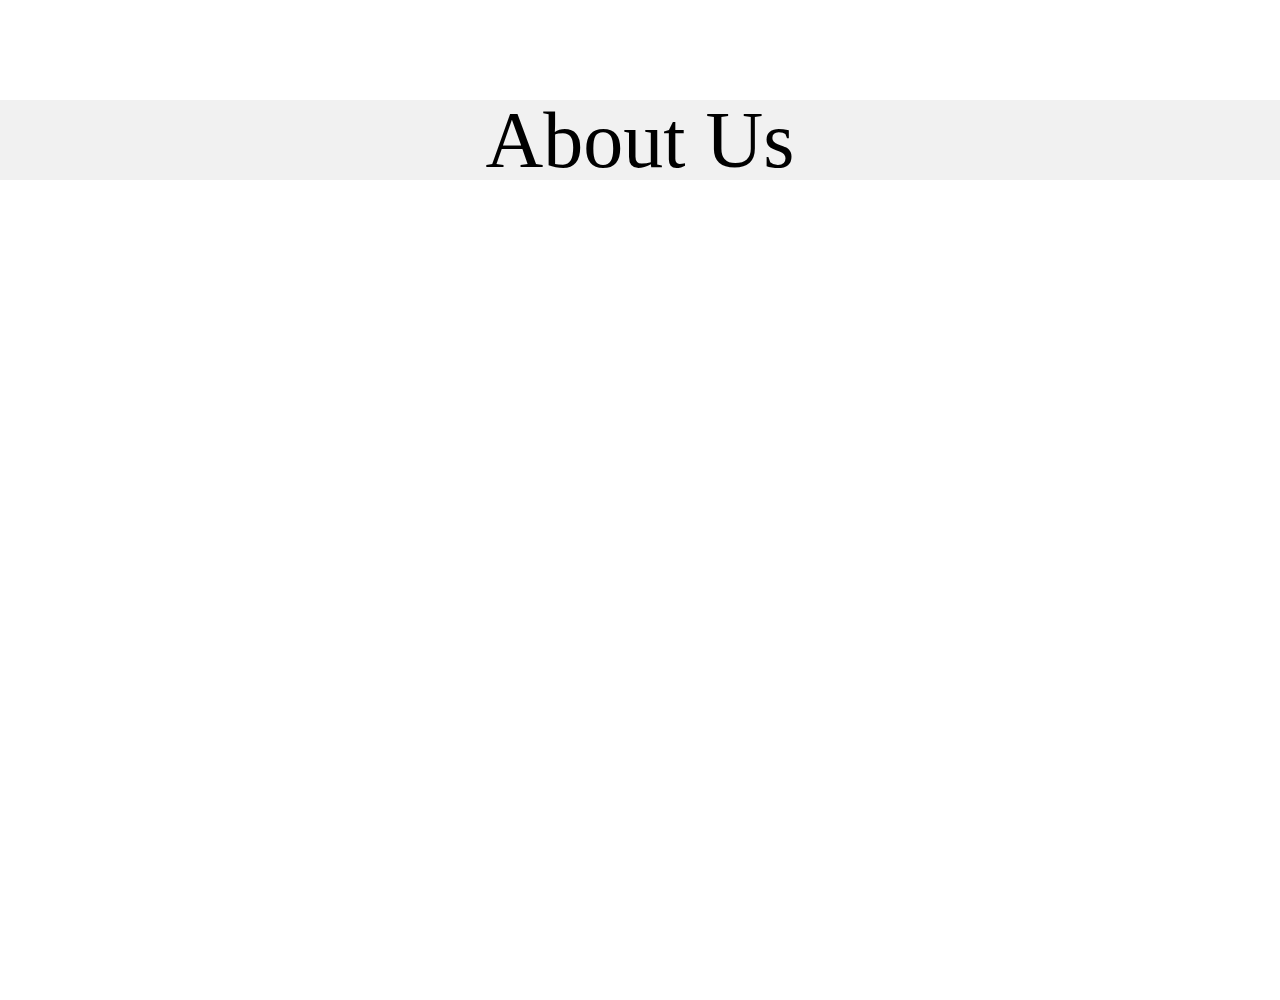
==== about-page.html @ ab0b3ee8 "Added a placeholder background image. Created header (unfinished)." ====
<!DOCTYPE html>
<html lang="en">
<head>
    <meta charset="UTF-8">
    <meta name="viewport" content="width=device-width, initial-scale=1.0">
    <meta http-equiv="X-UA-Compatible" content="ie=edge">
    <title>About Us</title>
    <link rel="stylesheet" href="css/index.css"> 
</head>
<body>
    <header>
        <h1>About Us</h1>
    </header>
</body>
</html>
---- css/index.css ----
/* http://meyerweb.com/eric/tools/css/reset/ 
   v2.0 | 20110126
   License: none (public domain)
*/
html,
body,
div,
span,
applet,
object,
iframe,
h1,
h2,
h3,
h4,
h5,
h6,
p,
blockquote,
pre,
a,
abbr,
acronym,
address,
big,
cite,
code,
del,
dfn,
em,
img,
ins,
kbd,
q,
s,
samp,
small,
strike,
strong,
sub,
sup,
tt,
var,
b,
u,
i,
center,
dl,
dt,
dd,
ol,
ul,
li,
fieldset,
form,
label,
legend,
table,
caption,
tbody,
tfoot,
thead,
tr,
th,
td,
article,
aside,
canvas,
details,
embed,
figure,
figcaption,
footer,
header,
hgroup,
menu,
nav,
output,
ruby,
section,
summary,
time,
mark,
audio,
video {
  margin: 0;
  padding: 0;
  border: 0;
  font-size: 100%;
  font: inherit;
  vertical-align: baseline;
}
/* HTML5 display-role reset for older browsers */
article,
aside,
details,
figcaption,
figure,
footer,
header,
hgroup,
menu,
nav,
section {
  display: block;
}
body {
  line-height: 1;
}
ol,
ul {
  list-style: none;
}
blockquote,
q {
  quotes: none;
}
blockquote:before,
blockquote:after,
q:before,
q:after {
  content: '';
  content: none;
}
table {
  border-collapse: collapse;
  border-spacing: 0;
}
html,
body {
  height: 100%;
  font-size: 62.5%;
}
.bg {
  background-image: url(../images/restaurant-2.jpeg);
  background-color: grey;
  height: 100%;
  width: auto;
  background-position: center top;
  background-repeat: no-repeat;
  background-size: 100% 100%;
}
h1 {
  font-size: 8rem;
}
a {
  text-decoration: none;
}
header {
  margin-top: 100px;
  background-color: rgba(220, 220, 220, 0.4);
  text-align: center;
}
header nav a {
  text-decoration: none;
  color: black;
  font-size: 3rem;
}
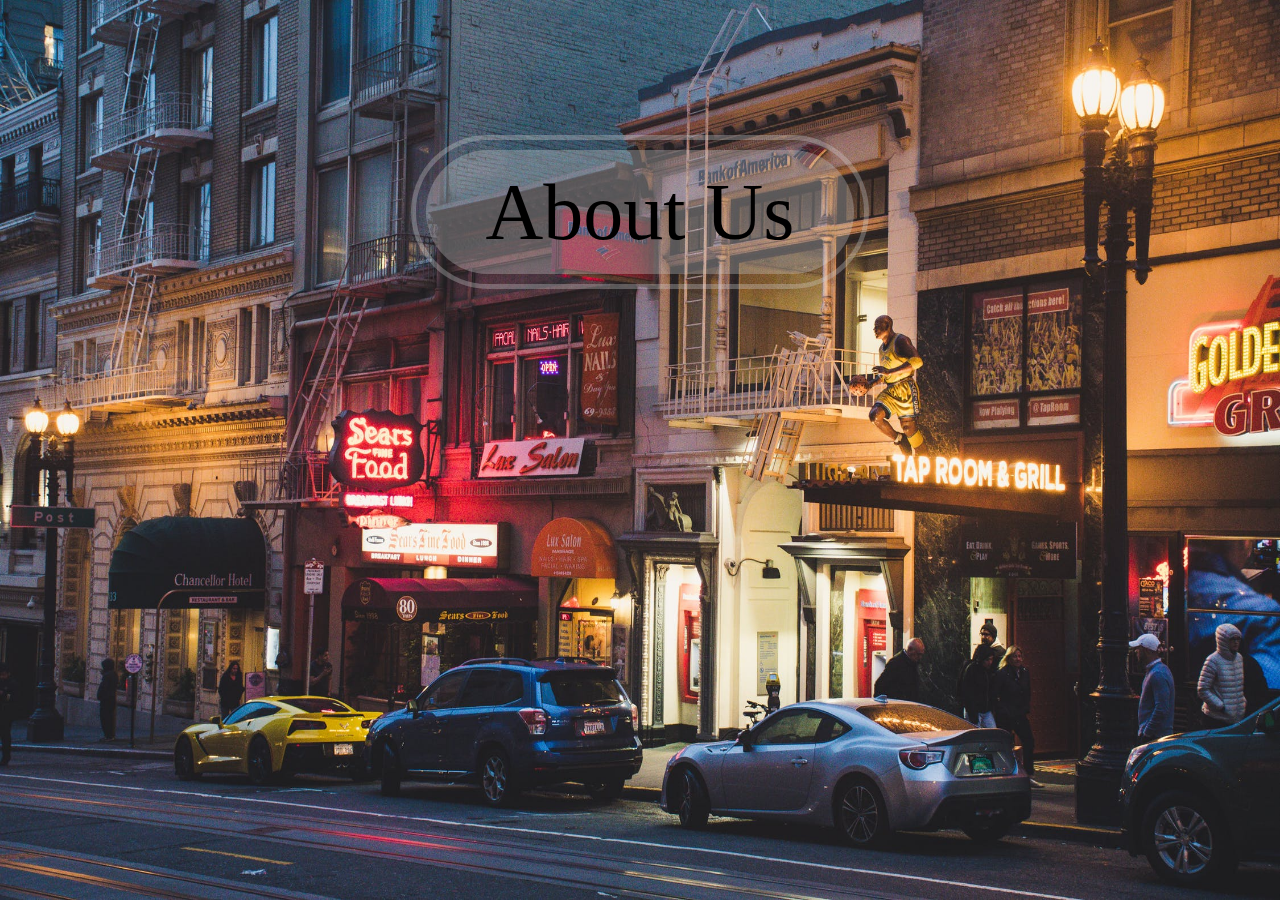
==== commit 1aad53ca: "Finished adding new font. Started about page." ====
--- a/about-page.html
+++ b/about-page.html
@@ -6,10 +6,13 @@
     <meta http-equiv="X-UA-Compatible" content="ie=edge">
     <title>About Us</title>
     <link rel="stylesheet" href="css/index.css"> 
+    <link rel="stylesheet" href="passport-font-files/stylesheet.css" type="text/css"/>
 </head>
-<body>
-    <header>
-        <h1>About Us</h1>
-    </header>
+<body class='bg'>
+    <div class='container'>
+        <header>
+            <h1>About Us</h1>
+        </header>
+    </div>
 </body>
 </html>--- a/css/index.css
+++ b/css/index.css
@@ -130,6 +130,7 @@
 body {
   height: 100%;
   font-size: 62.5%;
+  font-family: 'passportregular';
 }
 .bg {
   background-image: url(../images/restaurant-2.jpeg);
@@ -143,16 +144,55 @@
 h1 {
   font-size: 8rem;
 }
-a {
-  text-decoration: none;
+nav {
+  background-color: rgba(220, 220, 220, 0.3);
+  padding: 13px 0;
+  display: flex;
+  justify-content: space-evenly;
 }
-header {
-  margin-top: 100px;
-  background-color: rgba(220, 220, 220, 0.4);
-  text-align: center;
-}
-header nav a {
+nav a {
   text-decoration: none;
   color: black;
   font-size: 3rem;
 }
+button {
+  font-family: 'passportregular';
+}
+.bg {
+  text-align: center;
+}
+.bg .container {
+  border: 5px solid rgba(220, 220, 220, 0.3);
+  border-radius: 100px;
+  margin: 135px 0 200px 0;
+  display: inline-block;
+  text-align: center;
+}
+.bg .container header {
+  margin: 10px;
+  background-color: rgba(220, 220, 220, 0.3);
+  text-align: center;
+  border-radius: 100px;
+  padding: 22px 60px;
+}
+.buttons-container {
+  width: 80%;
+  margin: 0 auto;
+  display: flex;
+  flex-wrap: nowrap;
+  justify-content: space-evenly;
+  margin-bottom: 290px;
+}
+.buttons-container .button-holder {
+  border: 4px solid rgba(220, 220, 220, 0.3);
+  border-radius: 100px;
+}
+.buttons-container .button-holder button {
+  border: none;
+  width: 300px;
+  margin: 6px;
+  background-color: rgba(220, 220, 220, 0.3);
+  border-radius: 100px;
+  padding: 12px 40px;
+  font-size: 5rem;
+}
--- a/passport-font-files/stylesheet.css
+++ b/passport-font-files/stylesheet.css
@@ -0,0 +1,12 @@
+/*! Generated by Font Squirrel (https://www.fontsquirrel.com) on January 6, 2020 */
+
+
+
+@font-face {
+    font-family: 'passportregular';
+    src: url('file:///C:/Users/eriks/Lambda/web-fundamentals/web-unit-1-build/UI-Restaurant-Passport/passport-font-files/passport-webfont.woff2') format('woff2'),
+         url('file:///C:/Users/eriks/Lambda/web-fundamentals/web-unit-1-build/UI-Restaurant-Passport/passport-font-files/passport-webfont.woff') format('woff');
+    font-weight: normal;
+    font-style: normal;
+
+}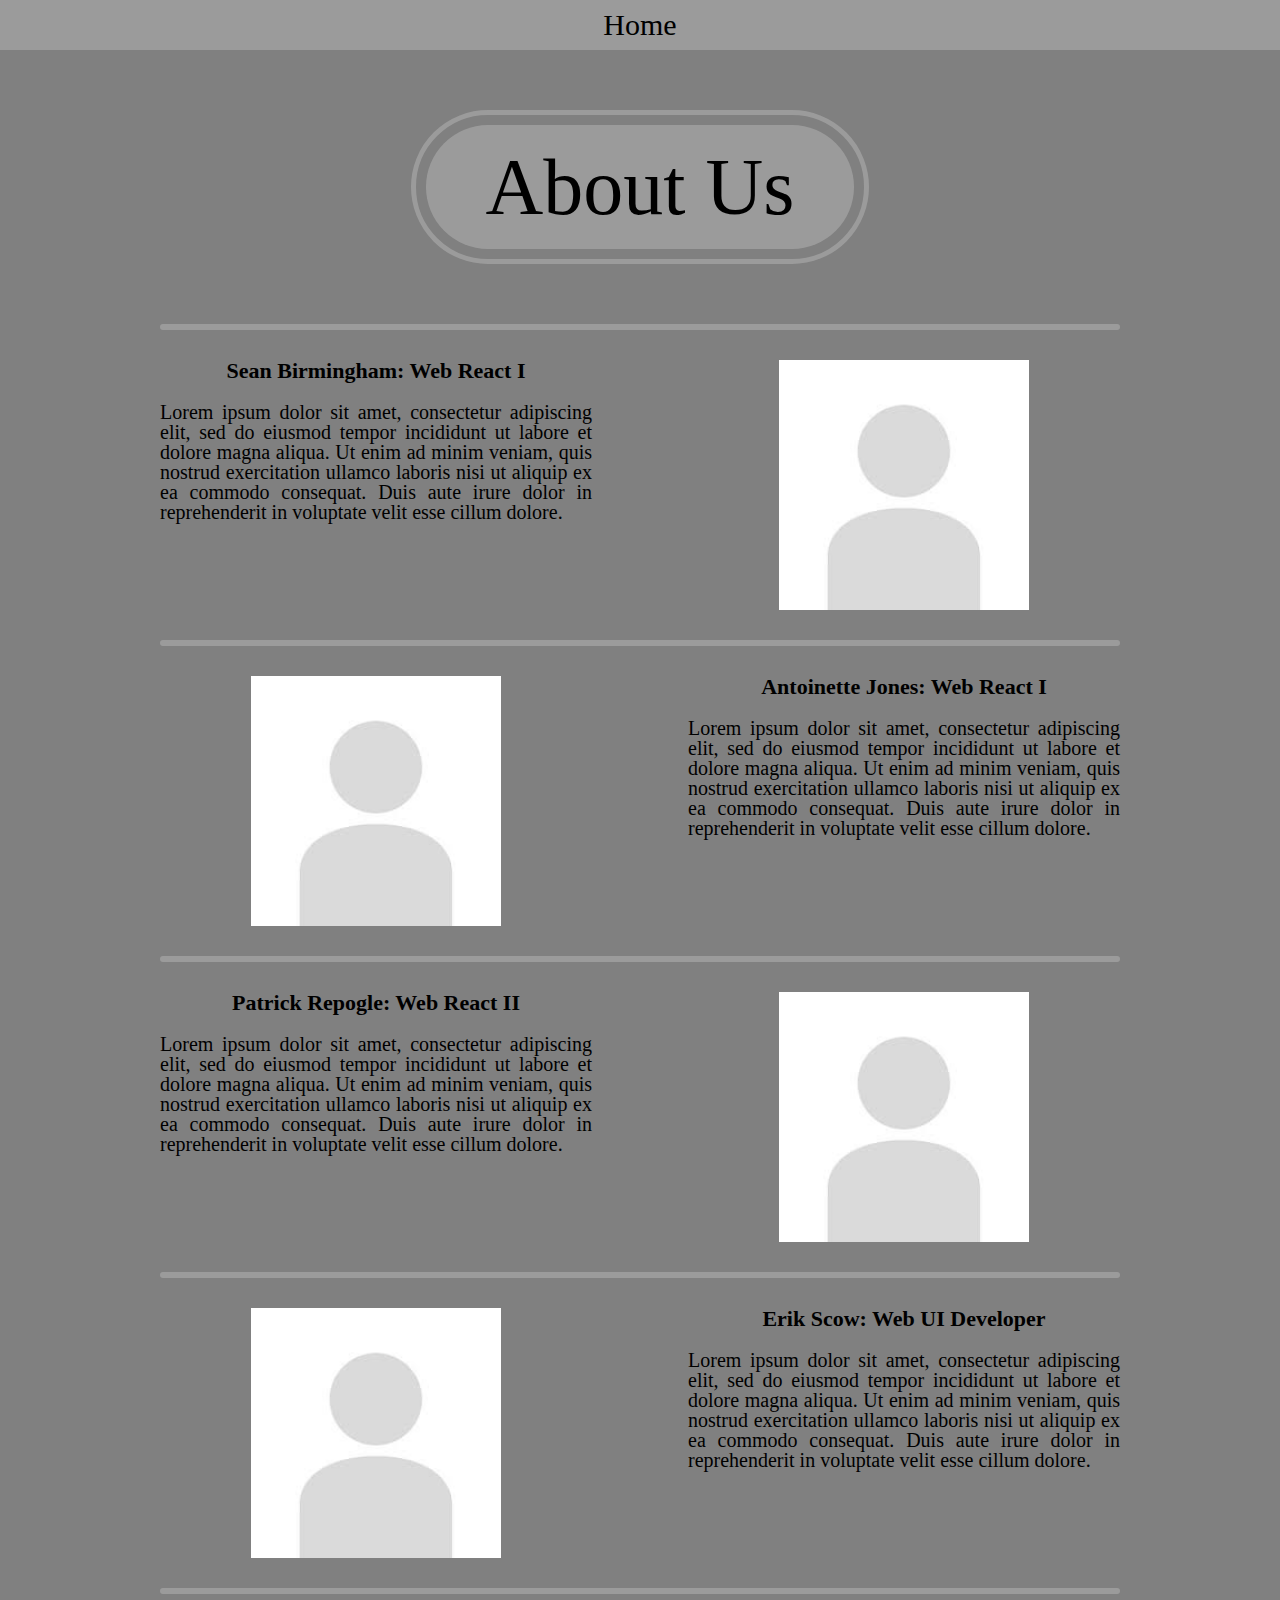
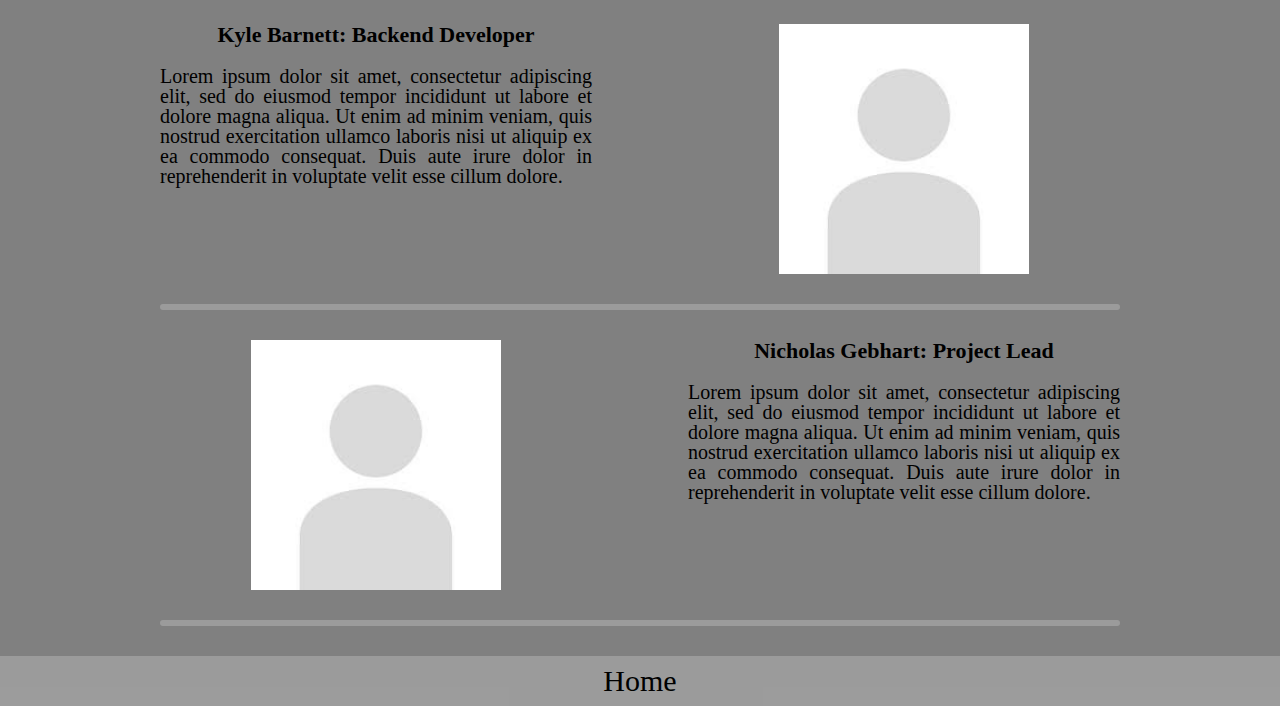
==== commit d28e4ff9: "Created layout for about page" ====
--- a/about-page.html
+++ b/about-page.html
@@ -9,10 +9,83 @@
     <link rel="stylesheet" href="passport-font-files/stylesheet.css" type="text/css"/>
 </head>
 <body class='bg'>
+    <nav>
+        <a href="index.html">Home</a>
+    </nav>
+<div class='about-container'>
+    
     <div class='container'>
         <header>
-            <h1>About Us</h1>
+            <h1 class='about-h1'>About Us</h1>
         </header>
     </div>
+    <section class='about-content'>
+        <hr>
+        <div class='person 1'>
+            <div class='about-text'>
+                <h2>Sean Birmingham: Web React I</h2>
+                <p>Lorem ipsum dolor sit amet, consectetur adipiscing elit, sed do eiusmod tempor incididunt ut labore et dolore magna aliqua. Ut enim ad minim veniam, quis nostrud exercitation ullamco laboris nisi ut aliquip ex ea commodo consequat. Duis aute irure dolor in reprehenderit in voluptate velit esse cillum dolore.</p>
+            </div>
+            <div class='img-container'>
+                <img src='images/default-person.jpg'/>
+            </div>
+        </div>
+        <hr>
+        <div class='person 2'>
+            <div class='img-container'>
+                <img src='images/default-person.jpg'/>
+            </div>
+            <div class='about-text'>
+                <h2>Antoinette Jones: Web React I</h2>
+                <p>Lorem ipsum dolor sit amet, consectetur adipiscing elit, sed do eiusmod tempor incididunt ut labore et dolore magna aliqua. Ut enim ad minim veniam, quis nostrud exercitation ullamco laboris nisi ut aliquip ex ea commodo consequat. Duis aute irure dolor in reprehenderit in voluptate velit esse cillum dolore.</p>
+            </div>
+        </div>
+        <hr>
+        <div class='person 3'>
+            <div class='about-text'>
+                <h2>Patrick Repogle: Web React II</h2>
+                <p>Lorem ipsum dolor sit amet, consectetur adipiscing elit, sed do eiusmod tempor incididunt ut labore et dolore magna aliqua. Ut enim ad minim veniam, quis nostrud exercitation ullamco laboris nisi ut aliquip ex ea commodo consequat. Duis aute irure dolor in reprehenderit in voluptate velit esse cillum dolore.</p>
+            </div>
+            <div class='img-container'>
+                <img src='images/default-person.jpg'/>
+            </div>
+        </div>
+        <hr>
+        <div class='person 4'>
+            <div class='img-container'>
+                <img src='images/default-person.jpg'/>
+            </div>
+            <div class='about-text'>
+                <h2>Erik Scow: Web UI Developer</h2>
+                <p>Lorem ipsum dolor sit amet, consectetur adipiscing elit, sed do eiusmod tempor incididunt ut labore et dolore magna aliqua. Ut enim ad minim veniam, quis nostrud exercitation ullamco laboris nisi ut aliquip ex ea commodo consequat. Duis aute irure dolor in reprehenderit in voluptate velit esse cillum dolore.</p>
+            </div>
+        </div>
+        <hr>
+        <div class='person 5'>
+            <div class='about-text'>
+                <h2>Kyle Barnett: Backend Developer</h2>
+                <p>Lorem ipsum dolor sit amet, consectetur adipiscing elit, sed do eiusmod tempor incididunt ut labore et dolore magna aliqua. Ut enim ad minim veniam, quis nostrud exercitation ullamco laboris nisi ut aliquip ex ea commodo consequat. Duis aute irure dolor in reprehenderit in voluptate velit esse cillum dolore.</p>
+            </div>
+            <div class='img-container'>
+                <img src='images/default-person.jpg'/>
+            </div>
+        </div>
+        <hr>
+        <div class='person 6'>
+            <div class='img-container'>
+                <img src='images/default-person.jpg'/>
+            </div>
+            <div class='about-text'>
+                <h2>Nicholas Gebhart: Project Lead</h2>
+                <p>Lorem ipsum dolor sit amet, consectetur adipiscing elit, sed do eiusmod tempor incididunt ut labore et dolore magna aliqua. Ut enim ad minim veniam, quis nostrud exercitation ullamco laboris nisi ut aliquip ex ea commodo consequat. Duis aute irure dolor in reprehenderit in voluptate velit esse cillum dolore.</p>
+            </div>
+        </div>
+        <hr>
+    </section>
+    
+</div>
+<nav id='end-page-nav'>
+    <a href="index.html">Home</a>
+</nav>
 </body>
 </html>--- a/css/index.css
+++ b/css/index.css
@@ -133,7 +133,6 @@
   font-family: 'passportregular';
 }
 .bg {
-  background-image: url(../images/restaurant-2.jpeg);
   background-color: grey;
   height: 100%;
   width: auto;
@@ -146,7 +145,7 @@
 }
 nav {
   background-color: rgba(220, 220, 220, 0.3);
-  padding: 13px 0;
+  padding: 10px 0;
   display: flex;
   justify-content: space-evenly;
 }
@@ -164,7 +163,7 @@
 .bg .container {
   border: 5px solid rgba(220, 220, 220, 0.3);
   border-radius: 100px;
-  margin: 135px 0 200px 0;
+  margin: 135px 0 0 0;
   display: inline-block;
   text-align: center;
 }
@@ -181,6 +180,7 @@
   display: flex;
   flex-wrap: nowrap;
   justify-content: space-evenly;
+  margin-top: 200px;
   margin-bottom: 290px;
 }
 .buttons-container .button-holder {
@@ -196,3 +196,45 @@
   padding: 12px 40px;
   font-size: 5rem;
 }
+.about-container {
+  width: 75%;
+  margin: 0 auto;
+}
+.about-container .container {
+  margin: 60px 0 30px 0;
+}
+.person {
+  height: 250px;
+  display: flex;
+  flex-wrap: nowrap;
+  justify-content: space-between;
+}
+.person .about-text {
+  width: 45%;
+}
+.person .about-text h2 {
+  font-size: 2.2rem;
+  text-align: center;
+  padding-bottom: 20px;
+  font-weight: 600;
+}
+.person .about-text p {
+  font-size: 2rem;
+  text-align: justify;
+}
+.person .img-container {
+  width: 45%;
+  display: flex;
+  justify-content: center;
+}
+.person .img-container img {
+  height: 100%;
+}
+hr {
+  border: 3px solid rgba(220, 220, 220, 0.3);
+  border-radius: 100px;
+  margin: 30px 0;
+}
+#end-page-nav {
+  margin-top: 30px;
+}
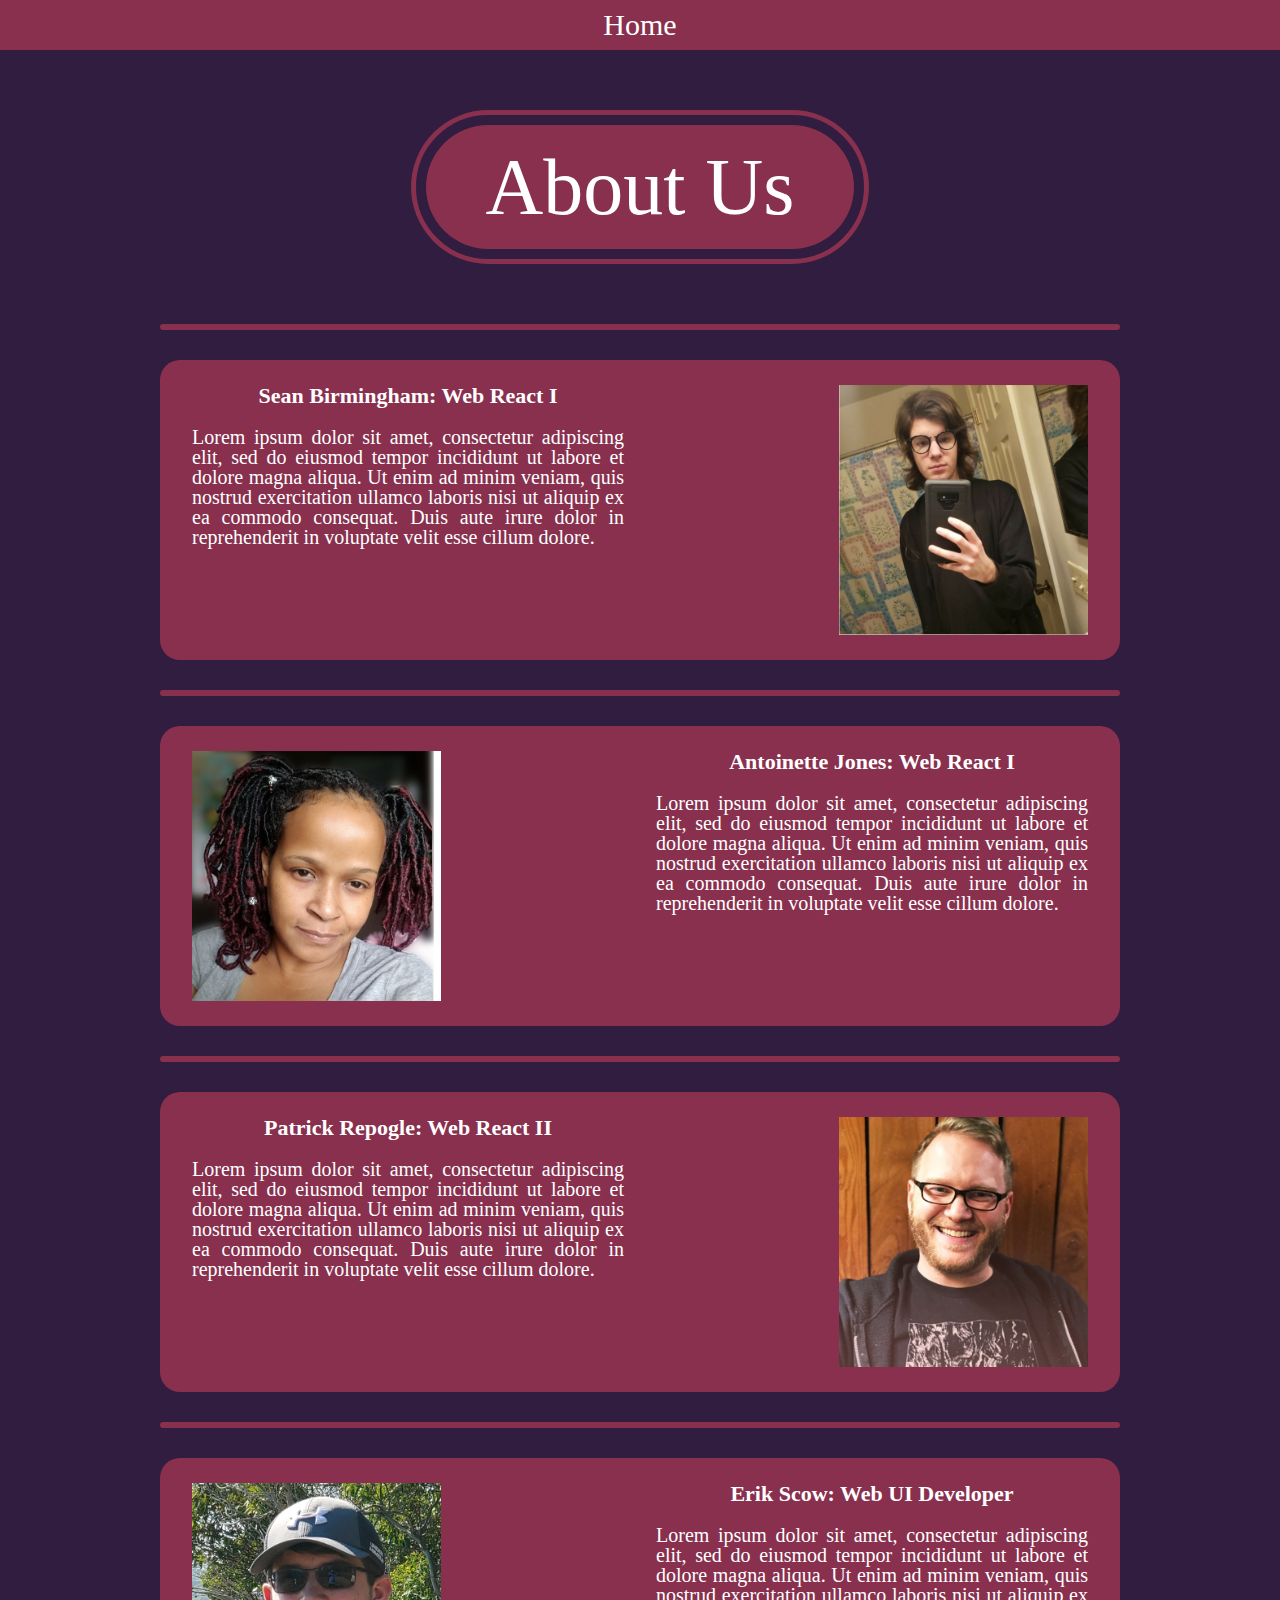
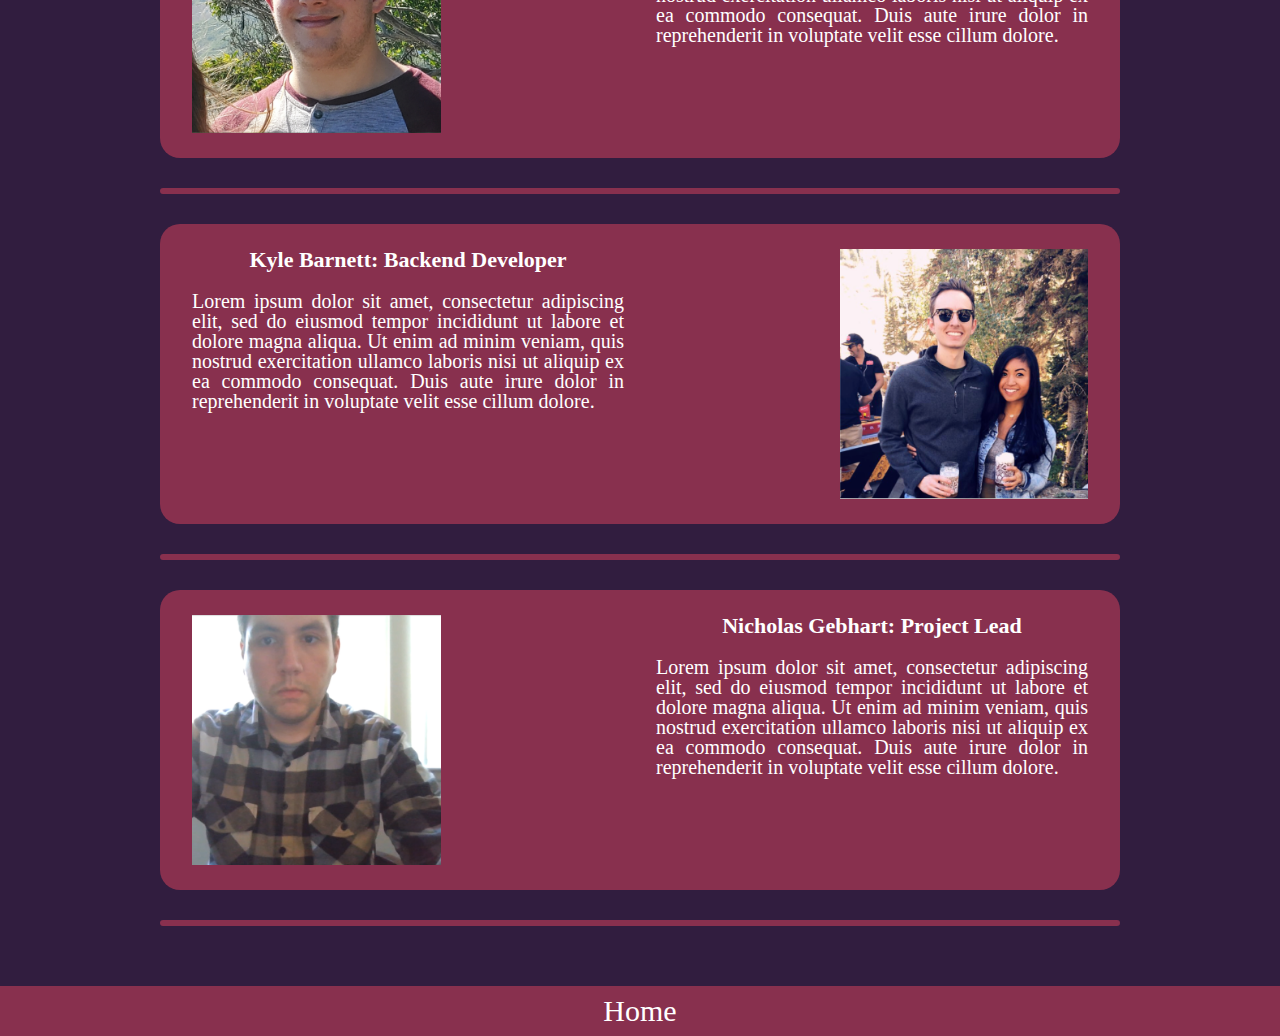
==== commit 584ac55a: "Further stylized the about page. Added a background image to the landing page (incomplete)" ====
--- a/about-page.html
+++ b/about-page.html
@@ -9,13 +9,13 @@
     <link rel="stylesheet" href="passport-font-files/stylesheet.css" type="text/css"/>
 </head>
 <body class='bg'>
-    <nav>
+    <nav class="about-nav">
         <a href="index.html">Home</a>
     </nav>
 <div class='about-container'>
     
-    <div class='container'>
-        <header>
+    <div class='container-about'>
+        <header class="ah">
             <h1 class='about-h1'>About Us</h1>
         </header>
     </div>
@@ -26,14 +26,14 @@
                 <h2>Sean Birmingham: Web React I</h2>
                 <p>Lorem ipsum dolor sit amet, consectetur adipiscing elit, sed do eiusmod tempor incididunt ut labore et dolore magna aliqua. Ut enim ad minim veniam, quis nostrud exercitation ullamco laboris nisi ut aliquip ex ea commodo consequat. Duis aute irure dolor in reprehenderit in voluptate velit esse cillum dolore.</p>
             </div>
-            <div class='img-container'>
-                <img src='images/default-person.jpg'/>
+            <div class='img-container-a'>
+                <img src='images/sean.PNG'/>
             </div>
         </div>
         <hr>
         <div class='person 2'>
-            <div class='img-container'>
-                <img src='images/default-person.jpg'/>
+            <div class='img-container-b'>
+                <img src='images/antoinette.PNG'/>
             </div>
             <div class='about-text'>
                 <h2>Antoinette Jones: Web React I</h2>
@@ -46,14 +46,14 @@
                 <h2>Patrick Repogle: Web React II</h2>
                 <p>Lorem ipsum dolor sit amet, consectetur adipiscing elit, sed do eiusmod tempor incididunt ut labore et dolore magna aliqua. Ut enim ad minim veniam, quis nostrud exercitation ullamco laboris nisi ut aliquip ex ea commodo consequat. Duis aute irure dolor in reprehenderit in voluptate velit esse cillum dolore.</p>
             </div>
-            <div class='img-container'>
-                <img src='images/default-person.jpg'/>
+            <div class='img-container-a'>
+                <img src='images/patrick.PNG'/>
             </div>
         </div>
         <hr>
         <div class='person 4'>
-            <div class='img-container'>
-                <img src='images/default-person.jpg'/>
+            <div class='img-container-b'>
+                <img src='images/erik.PNG'/>
             </div>
             <div class='about-text'>
                 <h2>Erik Scow: Web UI Developer</h2>
@@ -66,14 +66,14 @@
                 <h2>Kyle Barnett: Backend Developer</h2>
                 <p>Lorem ipsum dolor sit amet, consectetur adipiscing elit, sed do eiusmod tempor incididunt ut labore et dolore magna aliqua. Ut enim ad minim veniam, quis nostrud exercitation ullamco laboris nisi ut aliquip ex ea commodo consequat. Duis aute irure dolor in reprehenderit in voluptate velit esse cillum dolore.</p>
             </div>
-            <div class='img-container'>
-                <img src='images/default-person.jpg'/>
+            <div class='img-container-a'>
+                <img src='images/kyle.PNG'/>
             </div>
         </div>
         <hr>
         <div class='person 6'>
-            <div class='img-container'>
-                <img src='images/default-person.jpg'/>
+            <div class='img-container-b'>
+                <img src='images/nicholas.PNG'/>
             </div>
             <div class='about-text'>
                 <h2>Nicholas Gebhart: Project Lead</h2>
@@ -84,7 +84,7 @@
     </section>
     
 </div>
-<nav id='end-page-nav'>
+<nav class="about-nav" id='end-page-nav'>
     <a href="index.html">Home</a>
 </nav>
 </body>
--- a/css/index.css
+++ b/css/index.css
@@ -133,46 +133,73 @@
   font-family: 'passportregular';
 }
 .bg {
-  background-color: grey;
-  height: 100%;
+  background-color: #311D3F;
+}
+h1 {
+  font-size: 8rem;
+}
+nav {
+  padding: 10px 0;
+  display: flex;
+  justify-content: space-evenly;
+}
+nav a {
+  text-decoration: none;
+  color: black;
+  font-size: 3rem;
+}
+button {
+  font-family: 'passportregular';
+}
+.bg {
+  text-align: center;
+}
+.bg .container-landing {
+  border: 5px solid rgba(220, 220, 220, 0.6);
+  border-radius: 100px;
+  display: inline-block;
+  text-align: center;
+}
+.bg .container-landing header {
+  margin: 10px;
+  background-color: rgba(220, 220, 220, 0.6);
+  text-align: center;
+  border-radius: 100px;
+  padding: 22px 60px;
+}
+.bg .container-about {
+  border: 5px solid #88304E;
+  border-radius: 100px;
+  display: inline-block;
+  text-align: center;
+}
+.bg .container-about header {
+  margin: 10px;
+  background-color: #88304E;
+  text-align: center;
+  border-radius: 100px;
+  padding: 22px 60px;
+}
+.landing-page-body {
+  background-image: url(../images/restaurant-2.jpeg);
   width: auto;
   background-position: center top;
   background-repeat: no-repeat;
   background-size: 100% 100%;
-}
-h1 {
-  font-size: 8rem;
-}
-nav {
-  background-color: rgba(220, 220, 220, 0.3);
-  padding: 10px 0;
-  display: flex;
-  justify-content: space-evenly;
-}
-nav a {
-  text-decoration: none;
-  color: black;
-  font-size: 3rem;
-}
-button {
-  font-family: 'passportregular';
-}
-.bg {
-  text-align: center;
-}
-.bg .container {
-  border: 5px solid rgba(220, 220, 220, 0.3);
-  border-radius: 100px;
-  margin: 135px 0 0 0;
-  display: inline-block;
-  text-align: center;
-}
-.bg .container header {
-  margin: 10px;
-  background-color: rgba(220, 220, 220, 0.3);
-  text-align: center;
-  border-radius: 100px;
-  padding: 22px 60px;
+  height: 100vh;
+  display: flex;
+  flex-flow: column nowrap;
+  justify-content: space-between;
+}
+.landing-page-body .flex-container {
+  display: flex;
+  flex-flow: column nowrap;
+  justify-content: space-evenly;
+  align-items: center;
+  height: 75%;
+}
+.landing-page-body .flex-container .container {
+  margin: 0;
 }
 .buttons-container {
   width: 80%;
@@ -180,34 +207,39 @@
   display: flex;
   flex-wrap: nowrap;
   justify-content: space-evenly;
-  margin-top: 200px;
-  margin-bottom: 290px;
 }
 .buttons-container .button-holder {
-  border: 4px solid rgba(220, 220, 220, 0.3);
+  border: 4px solid rgba(220, 220, 220, 0.6);
   border-radius: 100px;
 }
 .buttons-container .button-holder button {
   border: none;
   width: 300px;
   margin: 6px;
-  background-color: rgba(220, 220, 220, 0.3);
+  background-color: rgba(220, 220, 220, 0.6);
   border-radius: 100px;
   padding: 12px 40px;
   font-size: 5rem;
+}
+.landing-nav {
+  background: rgba(220, 220, 220, 0.6);
 }
 .about-container {
   width: 75%;
   margin: 0 auto;
-}
-.about-container .container {
+  color: white;
+}
+.about-container .container-about {
   margin: 60px 0 30px 0;
 }
 .person {
+  background: #88304E;
+  padding: 25px 0;
+  border-radius: 20px;
   height: 250px;
   display: flex;
   flex-wrap: nowrap;
-  justify-content: space-between;
+  justify-content: space-evenly;
 }
 .person .about-text {
   width: 45%;
@@ -222,19 +254,33 @@
   font-size: 2rem;
   text-align: justify;
 }
-.person .img-container {
+.person .img-container-a {
   width: 45%;
   display: flex;
-  justify-content: center;
-}
-.person .img-container img {
+  justify-content: flex-end;
+}
+.person .img-container-a img {
   height: 100%;
 }
+.person .img-container-b {
+  width: 45%;
+  display: flex;
+  justify-content: flex-start;
+}
+.person .img-container-b img {
+  height: 100%;
+}
 hr {
-  border: 3px solid rgba(220, 220, 220, 0.3);
+  border: 3px solid #88304E;
   border-radius: 100px;
   margin: 30px 0;
 }
+.about-nav {
+  background: #88304E;
+}
+.about-nav a {
+  color: white;
+}
 #end-page-nav {
-  margin-top: 30px;
-}
+  margin-top: 60px;
+}
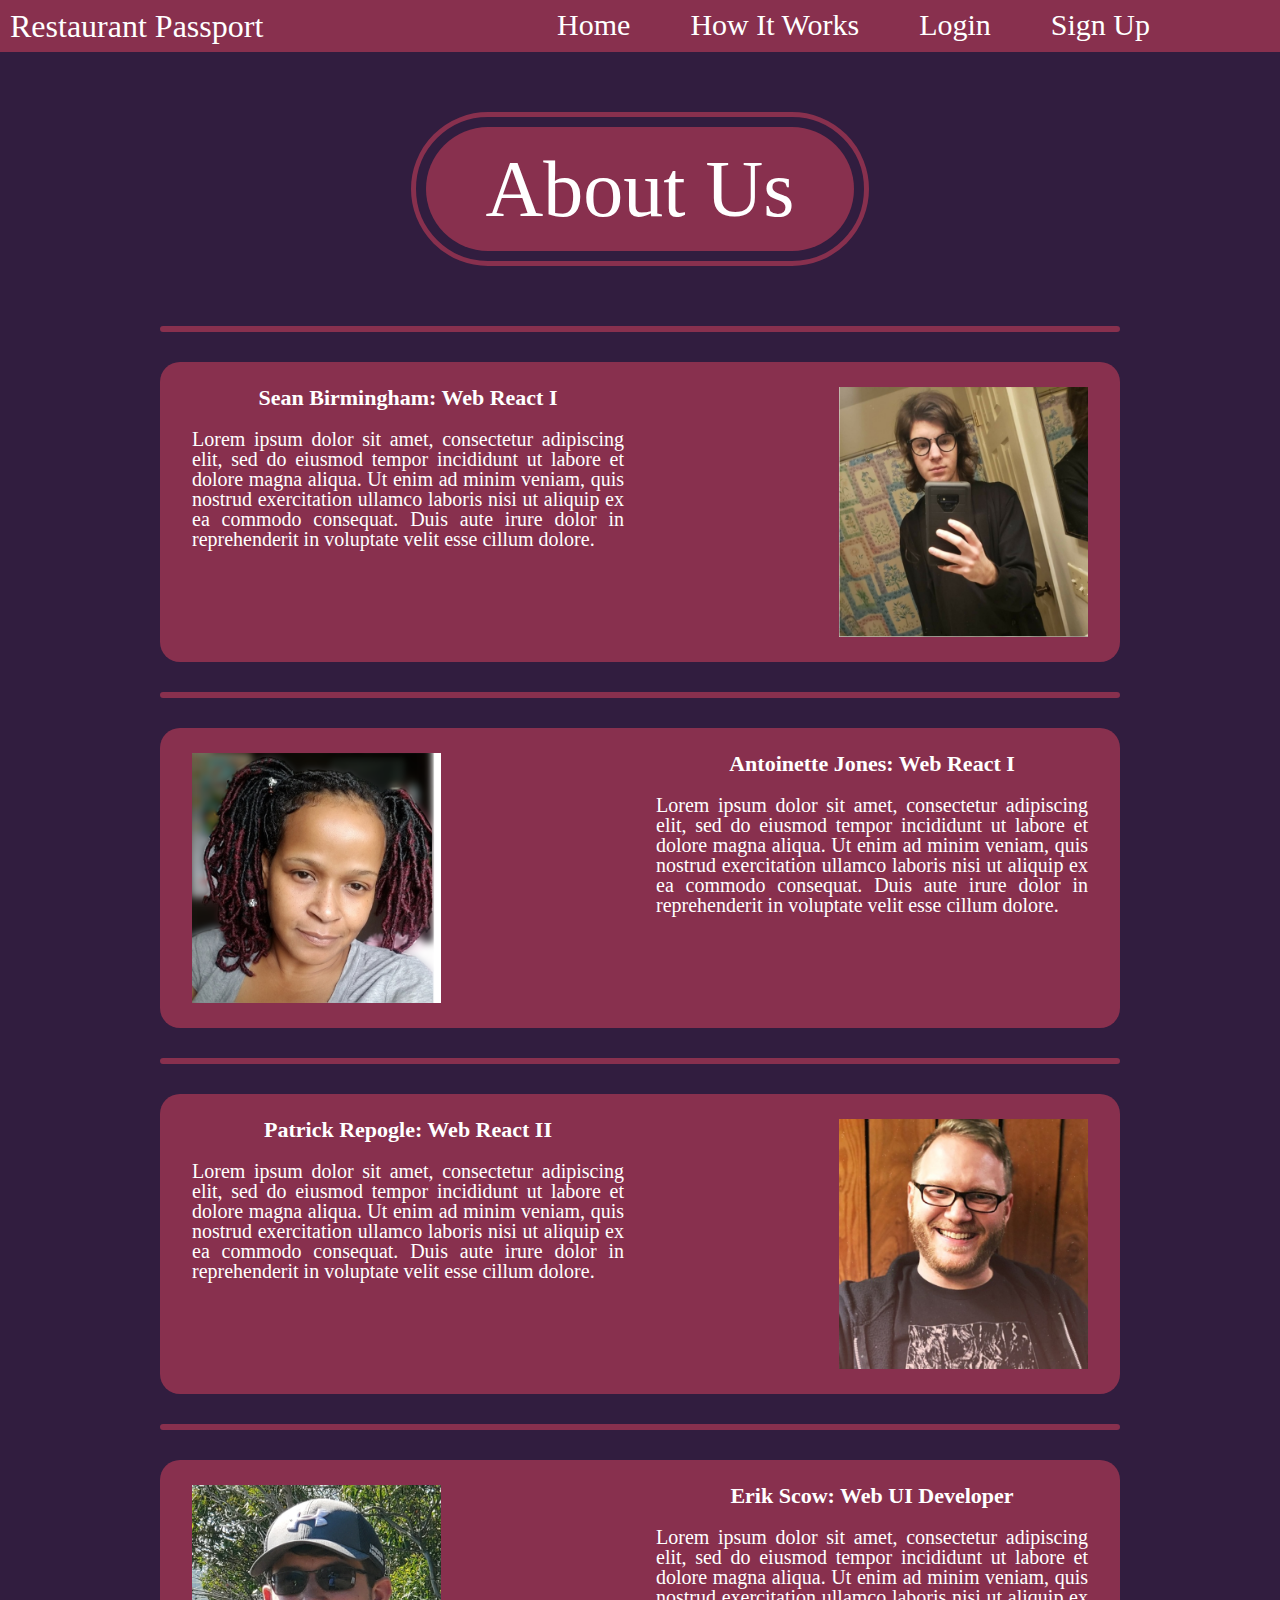
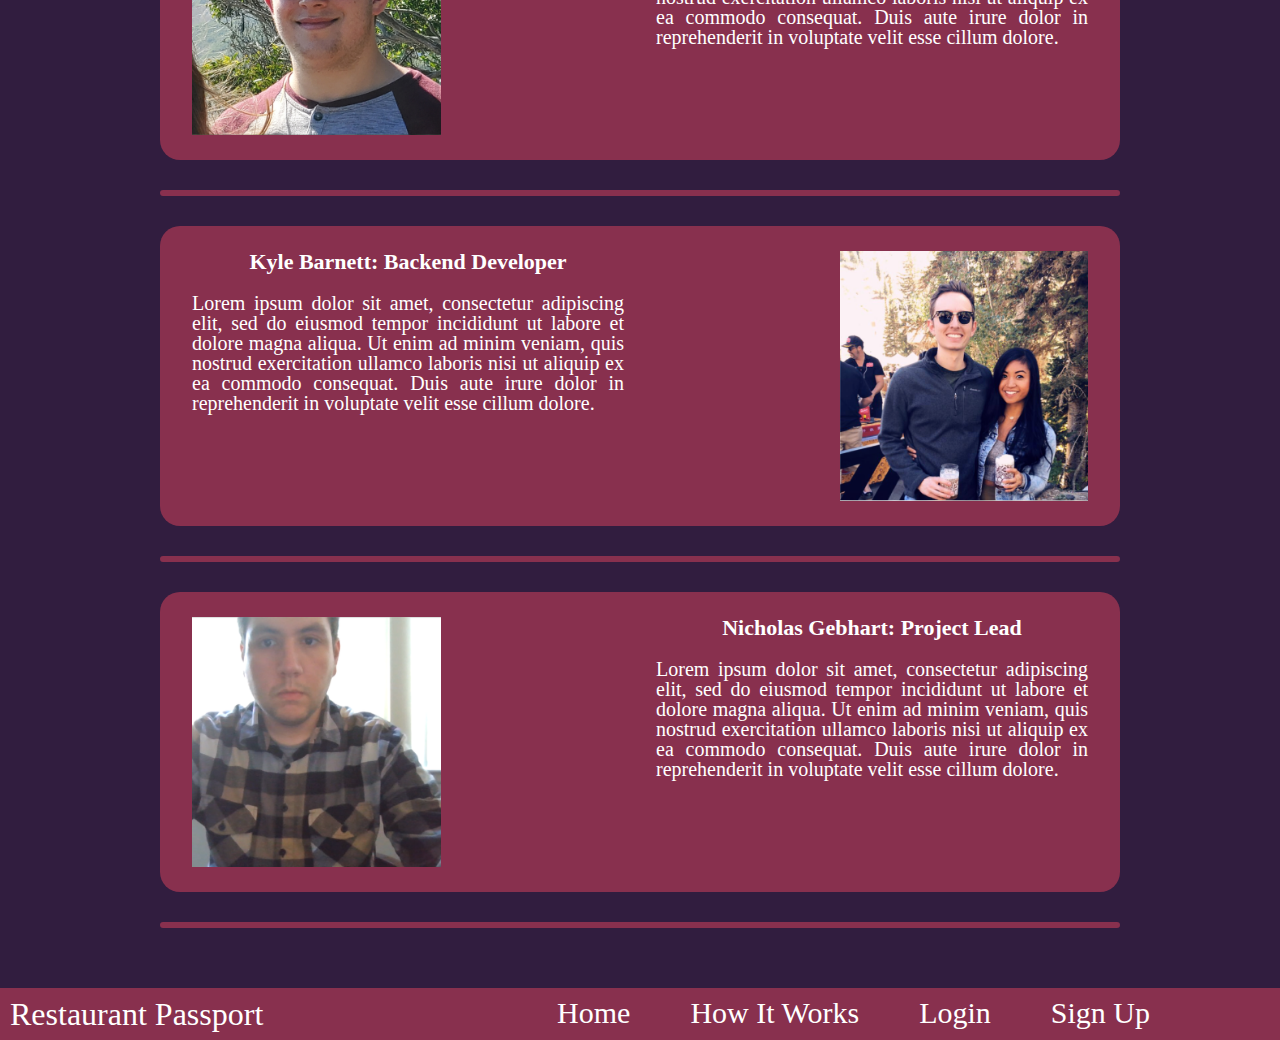
==== commit d5f8b5ac: "Finished the nav bar. Added another page featuring the pitch for Restaurant Passport." ====
--- a/about-page.html
+++ b/about-page.html
@@ -10,7 +10,13 @@
 </head>
 <body class='bg'>
     <nav class="about-nav">
-        <a href="index.html">Home</a>
+        <h3 class="title">Restaurant Passport</h3>
+        <div class="links">
+            <a href="index.html">Home</a>
+            <a href="description-page.html">How It Works</a>
+            <a href="#">Login</a>
+            <a href="#">Sign Up</a>
+        </div>
     </nav>
 <div class='about-container'>
     
@@ -85,7 +91,13 @@
     
 </div>
 <nav class="about-nav" id='end-page-nav'>
-    <a href="index.html">Home</a>
+    <h3 class="title">Restaurant Passport</h3>
+        <div class="links">
+            <a href="index.html">Home</a>
+            <a href="description-page.html">How It Works</a>
+            <a href="#">Login</a>
+            <a href="#">Sign Up</a>
+        </div>
 </nav>
 </body>
 </html>--- a/css/index.css
+++ b/css/index.css
@@ -138,14 +138,24 @@
 h1 {
   font-size: 8rem;
 }
-nav {
+.about-nav {
   padding: 10px 0;
   display: flex;
-  justify-content: space-evenly;
-}
-nav a {
+  justify-content: space-between;
+}
+.about-nav .title {
+  color: white;
+  font-size: 3.2rem;
+  padding-left: 10px;
+}
+.about-nav .links {
+  padding-right: 10px;
+  display: flex;
+  justify-content: space-evenly;
+}
+.about-nav .links a {
   text-decoration: none;
-  color: black;
+  color: white;
   font-size: 3rem;
 }
 button {
@@ -219,10 +229,33 @@
   background-color: rgba(220, 220, 220, 0.6);
   border-radius: 100px;
   padding: 12px 40px;
+}
+.buttons-container .button-holder button a {
   font-size: 5rem;
+  text-decoration: none;
+  color: black;
 }
 .landing-nav {
   background: rgba(220, 220, 220, 0.6);
+  padding: 10px 0;
+  display: flex;
+  justify-content: space-between;
+}
+.landing-nav .title {
+  color: black;
+  font-size: 3.2rem;
+  padding-left: 10px;
+}
+.landing-nav .links {
+  padding-right: 100px;
+  display: flex;
+  justify-content: space-evenly;
+}
+.landing-nav .links a {
+  text-decoration: none;
+  color: black;
+  font-size: 3rem;
+  padding: 0 30px;
 }
 .about-container {
   width: 75%;
@@ -231,6 +264,28 @@
 }
 .about-container .container-about {
   margin: 60px 0 30px 0;
+}
+.about-nav {
+  background: #88304E;
+  padding: 10px 0;
+  display: flex;
+  justify-content: space-between;
+}
+.about-nav .title {
+  color: white;
+  font-size: 3.2rem;
+  padding-left: 10px;
+}
+.about-nav .links {
+  padding-right: 100px;
+  display: flex;
+  justify-content: space-evenly;
+}
+.about-nav .links a {
+  text-decoration: none;
+  color: white;
+  font-size: 3rem;
+  padding: 0 30px;
 }
 .person {
   background: #88304E;
@@ -275,12 +330,16 @@
   border-radius: 100px;
   margin: 30px 0;
 }
-.about-nav {
-  background: #88304E;
-}
-.about-nav a {
-  color: white;
-}
 #end-page-nav {
   margin-top: 60px;
 }
+.pitch {
+  background: #88304E;
+  padding: 25px;
+  border-radius: 20px;
+}
+.pitch p {
+  font-size: 2.2rem;
+  color: white;
+  text-align: justify;
+}
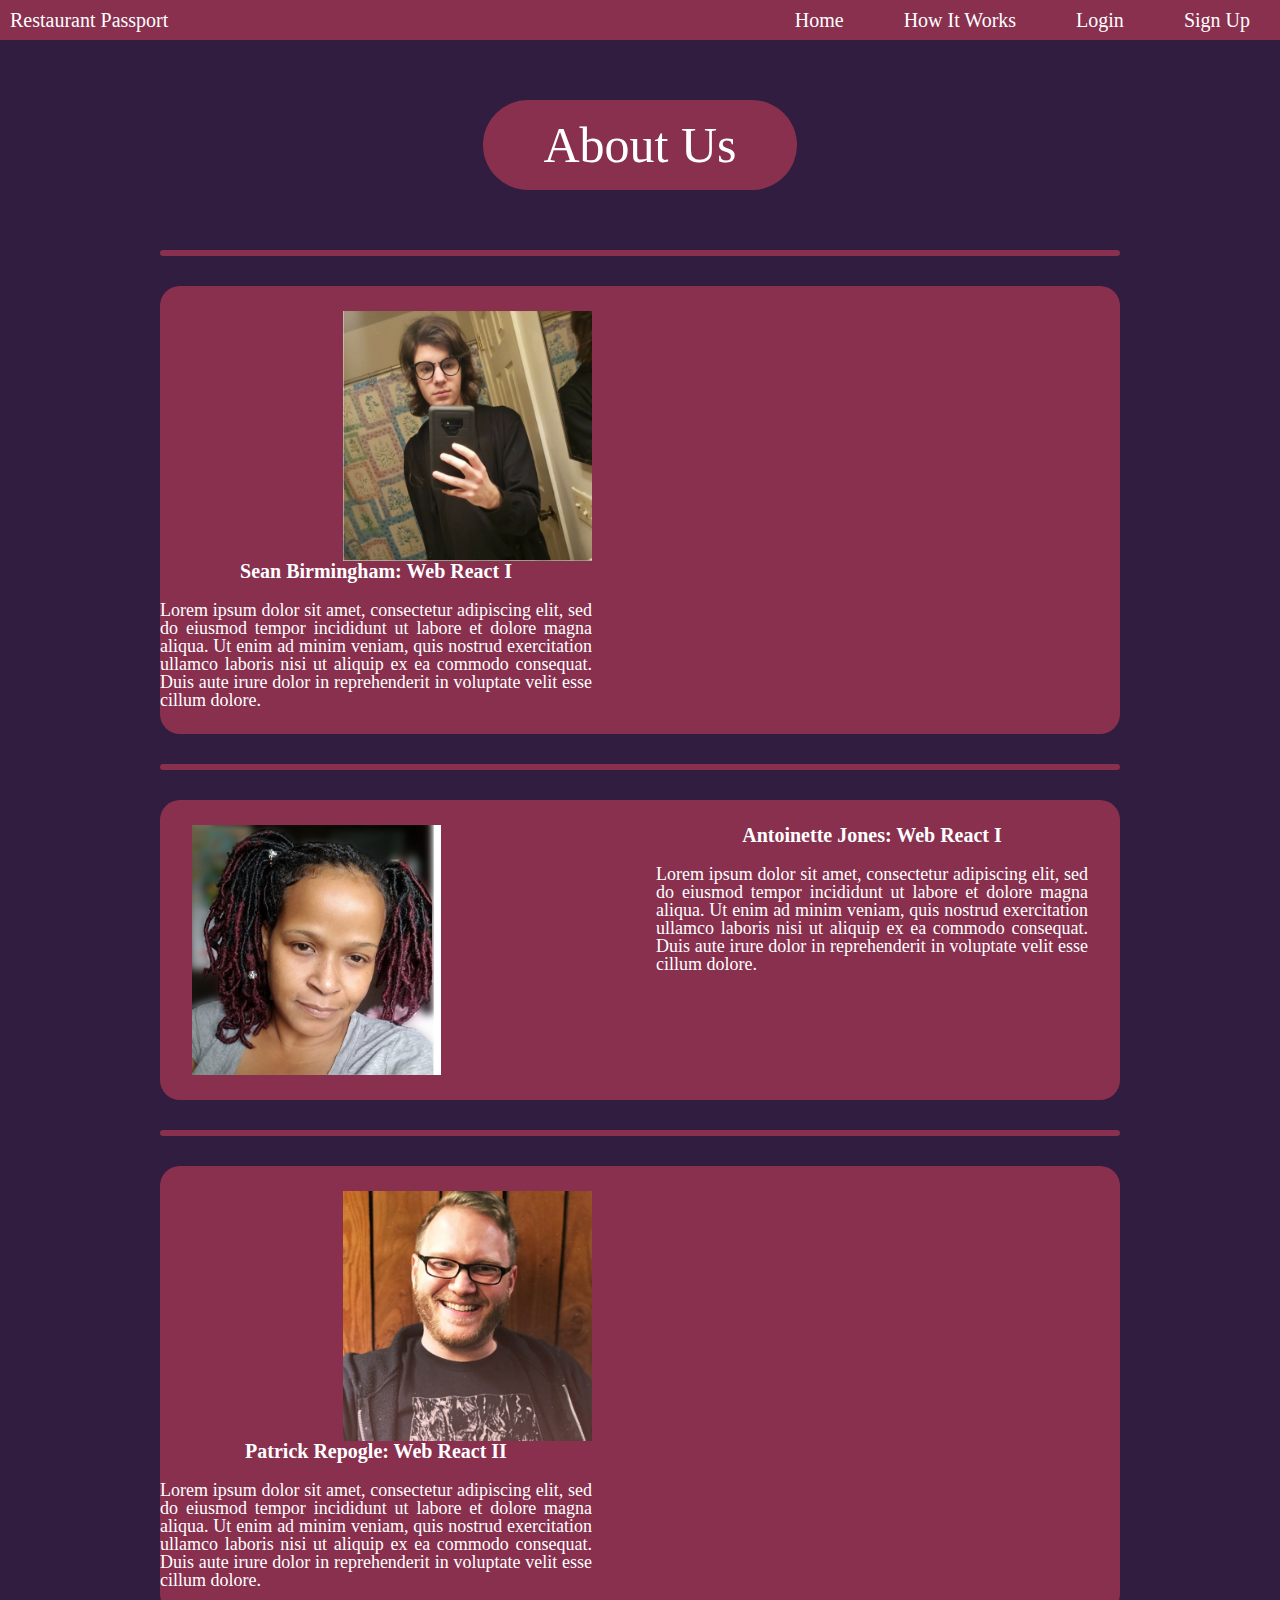
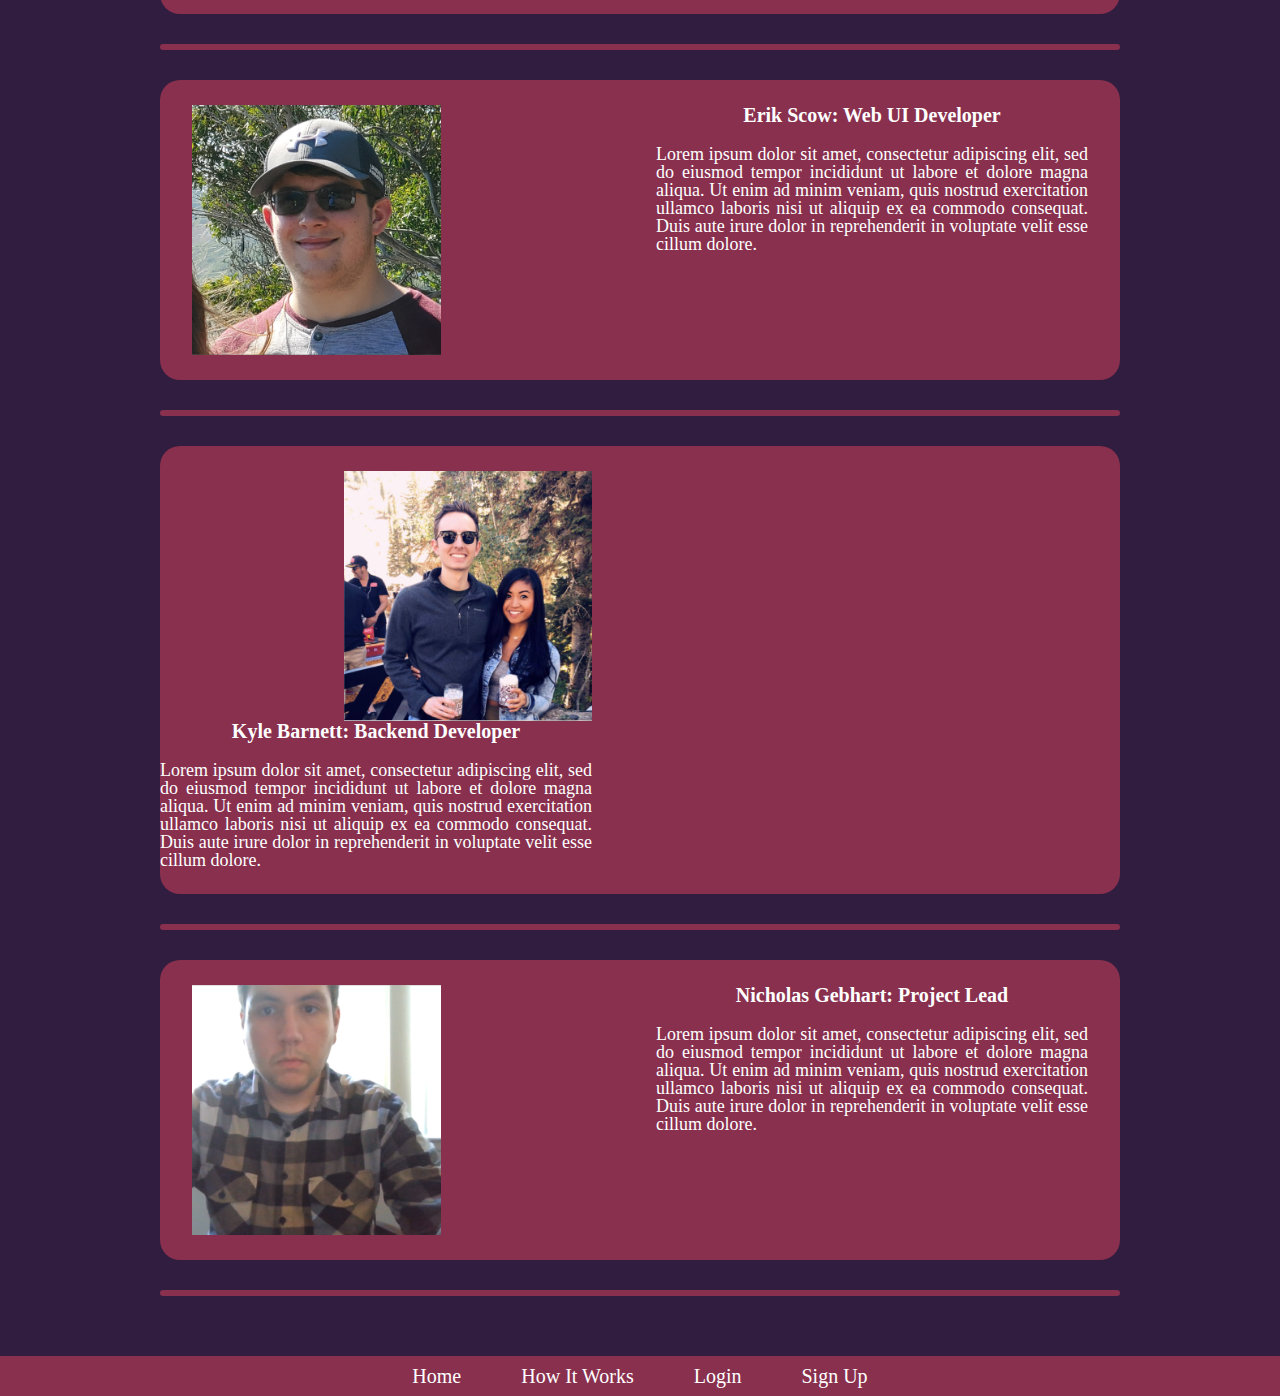
==== commit 7294106f: "Fixed h tag and button tag styling. Added tablet and mobile responsiveness." ====
--- a/about-page.html
+++ b/about-page.html
@@ -27,7 +27,7 @@
     </div>
     <section class='about-content'>
         <hr>
-        <div class='person 1'>
+        <div class='person odd'>
             <div class='about-text'>
                 <h2>Sean Birmingham: Web React I</h2>
                 <p>Lorem ipsum dolor sit amet, consectetur adipiscing elit, sed do eiusmod tempor incididunt ut labore et dolore magna aliqua. Ut enim ad minim veniam, quis nostrud exercitation ullamco laboris nisi ut aliquip ex ea commodo consequat. Duis aute irure dolor in reprehenderit in voluptate velit esse cillum dolore.</p>
@@ -37,7 +37,7 @@
             </div>
         </div>
         <hr>
-        <div class='person 2'>
+        <div class='person'>
             <div class='img-container-b'>
                 <img src='images/antoinette.PNG'/>
             </div>
@@ -47,7 +47,7 @@
             </div>
         </div>
         <hr>
-        <div class='person 3'>
+        <div class='person odd'>
             <div class='about-text'>
                 <h2>Patrick Repogle: Web React II</h2>
                 <p>Lorem ipsum dolor sit amet, consectetur adipiscing elit, sed do eiusmod tempor incididunt ut labore et dolore magna aliqua. Ut enim ad minim veniam, quis nostrud exercitation ullamco laboris nisi ut aliquip ex ea commodo consequat. Duis aute irure dolor in reprehenderit in voluptate velit esse cillum dolore.</p>
@@ -57,7 +57,7 @@
             </div>
         </div>
         <hr>
-        <div class='person 4'>
+        <div class='person'>
             <div class='img-container-b'>
                 <img src='images/erik.PNG'/>
             </div>
@@ -67,7 +67,7 @@
             </div>
         </div>
         <hr>
-        <div class='person 5'>
+        <div class='person odd'>
             <div class='about-text'>
                 <h2>Kyle Barnett: Backend Developer</h2>
                 <p>Lorem ipsum dolor sit amet, consectetur adipiscing elit, sed do eiusmod tempor incididunt ut labore et dolore magna aliqua. Ut enim ad minim veniam, quis nostrud exercitation ullamco laboris nisi ut aliquip ex ea commodo consequat. Duis aute irure dolor in reprehenderit in voluptate velit esse cillum dolore.</p>
@@ -77,7 +77,7 @@
             </div>
         </div>
         <hr>
-        <div class='person 6'>
+        <div class='person'>
             <div class='img-container-b'>
                 <img src='images/nicholas.PNG'/>
             </div>
--- a/css/index.css
+++ b/css/index.css
@@ -131,32 +131,18 @@
   height: 100%;
   font-size: 62.5%;
   font-family: 'passportregular';
+  box-sizing: border-box;
 }
 .bg {
   background-color: #311D3F;
 }
 h1 {
-  font-size: 8rem;
-}
-.about-nav {
-  padding: 10px 0;
-  display: flex;
-  justify-content: space-between;
-}
-.about-nav .title {
-  color: white;
-  font-size: 3.2rem;
-  padding-left: 10px;
-}
-.about-nav .links {
-  padding-right: 10px;
-  display: flex;
-  justify-content: space-evenly;
-}
-.about-nav .links a {
-  text-decoration: none;
-  color: white;
-  font-size: 3rem;
+  font-size: 5rem;
+}
+@media (max-width: 800px) {
+  h1 {
+    font-size: 4rem;
+  }
 }
 button {
   font-family: 'passportregular';
@@ -164,31 +150,27 @@
 .bg {
   text-align: center;
 }
-.bg .container-landing {
-  border: 5px solid rgba(220, 220, 220, 0.6);
+.bg .container-landing h1 {
+  background-color: rgba(220, 220, 220, 0.6);
+  clear: both;
+  border-radius: 100px;
+  text-align: center;
+  padding: 20px 60px;
+  margin: 50px;
+}
+@media (max-width: 800px) {
+  .bg .container-landing h1 {
+    padding: 20px 40px;
+  }
+}
+.bg .container-about h1 {
+  background-color: #88304E;
+  clear: both;
   border-radius: 100px;
   display: inline-block;
   text-align: center;
-}
-.bg .container-landing header {
-  margin: 10px;
-  background-color: rgba(220, 220, 220, 0.6);
-  text-align: center;
-  border-radius: 100px;
-  padding: 22px 60px;
-}
-.bg .container-about {
-  border: 5px solid #88304E;
-  border-radius: 100px;
-  display: inline-block;
-  text-align: center;
-}
-.bg .container-about header {
-  margin: 10px;
-  background-color: #88304E;
-  text-align: center;
-  border-radius: 100px;
-  padding: 22px 60px;
+  padding: 20px 60px;
+  margin-bottom: 30px;
 }
 .landing-page-body {
   background-image: url(../images/restaurant-2.jpeg);
@@ -218,20 +200,25 @@
   flex-wrap: nowrap;
   justify-content: space-evenly;
 }
-.buttons-container .button-holder {
-  border: 4px solid rgba(220, 220, 220, 0.6);
-  border-radius: 100px;
-}
-.buttons-container .button-holder button {
+@media (max-width: 800px) {
+  .buttons-container {
+    width: 90%;
+  }
+}
+@media (max-width:500px) {
+  .buttons-container {
+    flex-direction: column;
+    align-items: center;
+  }
+}
+.buttons-container a {
   border: none;
-  width: 300px;
+  width: 130px;
   margin: 6px;
   background-color: rgba(220, 220, 220, 0.6);
   border-radius: 100px;
   padding: 12px 40px;
-}
-.buttons-container .button-holder button a {
-  font-size: 5rem;
+  font-size: 3rem;
   text-decoration: none;
   color: black;
 }
@@ -241,27 +228,52 @@
   display: flex;
   justify-content: space-between;
 }
+@media (max-width:500px) {
+  .landing-nav {
+    justify-content: center;
+  }
+}
 .landing-nav .title {
   color: black;
-  font-size: 3.2rem;
+  font-size: 2rem;
   padding-left: 10px;
 }
+@media (max-width: 800px) {
+  .landing-nav .title {
+    font-size: 1.5rem;
+  }
+}
+@media (max-width:500px) {
+  .landing-nav .title {
+    display: none;
+  }
+}
 .landing-nav .links {
-  padding-right: 100px;
   display: flex;
   justify-content: space-evenly;
 }
 .landing-nav .links a {
   text-decoration: none;
   color: black;
-  font-size: 3rem;
+  font-size: 2rem;
   padding: 0 30px;
+}
+@media (max-width: 800px) {
+  .landing-nav .links a {
+    font-size: 1.5rem;
+    padding: 0 15px;
+  }
 }
 .about-container {
   width: 75%;
   margin: 0 auto;
   color: white;
 }
+@media (max-width: 800px) {
+  .about-container {
+    width: 90%;
+  }
+}
 .about-container .container-about {
   margin: 60px 0 30px 0;
 }
@@ -271,59 +283,128 @@
   display: flex;
   justify-content: space-between;
 }
+@media (max-width: 800px) {
+  .about-nav {
+    flex-direction: column;
+  }
+}
 .about-nav .title {
   color: white;
-  font-size: 3.2rem;
+  font-size: 2rem;
   padding-left: 10px;
 }
+@media (max-width: 800px) {
+  .about-nav .title {
+    padding-bottom: 20px;
+  }
+}
 .about-nav .links {
-  padding-right: 100px;
   display: flex;
   justify-content: space-evenly;
 }
 .about-nav .links a {
   text-decoration: none;
   color: white;
-  font-size: 3rem;
+  font-size: 2rem;
   padding: 0 30px;
+}
+@media (max-width: 800px) {
+  .about-nav .links a {
+    font-size: 1.5rem;
+    padding: 0 15px;
+  }
 }
 .person {
   background: #88304E;
   padding: 25px 0;
   border-radius: 20px;
-  height: 250px;
   display: flex;
   flex-wrap: nowrap;
   justify-content: space-evenly;
 }
+@media (max-width:500px) {
+  .person {
+    flex-direction: column;
+    align-items: center;
+  }
+}
 .person .about-text {
   width: 45%;
 }
+@media (max-width:500px) {
+  .person .about-text {
+    width: 95%;
+    padding: 10px;
+  }
+}
 .person .about-text h2 {
-  font-size: 2.2rem;
+  font-size: 2rem;
   text-align: center;
   padding-bottom: 20px;
   font-weight: 600;
 }
+@media (max-width: 800px) {
+  .person .about-text h2 {
+    font-size: 1.8rem;
+  }
+}
 .person .about-text p {
-  font-size: 2rem;
+  font-size: 1.8rem;
   text-align: justify;
+}
+@media (max-width: 800px) {
+  .person .about-text p {
+    font-size: 1.5rem;
+  }
 }
 .person .img-container-a {
   width: 45%;
   display: flex;
   justify-content: flex-end;
 }
+@media (max-width:500px) {
+  .person .img-container-a {
+    justify-content: center;
+  }
+}
 .person .img-container-a img {
-  height: 100%;
+  height: 250px;
+}
+@media (max-width: 800px) {
+  .person .img-container-a img {
+    height: 200px;
+  }
+}
+@media (max-width:500px) {
+  .person .img-container-a img {
+    height: 80vw;
+  }
 }
 .person .img-container-b {
   width: 45%;
   display: flex;
   justify-content: flex-start;
 }
+@media (max-width:500px) {
+  .person .img-container-b {
+    justify-content: center;
+  }
+}
 .person .img-container-b img {
-  height: 100%;
+  height: 250px;
+}
+@media (max-width: 800px) {
+  .person .img-container-b img {
+    height: 200px;
+  }
+}
+@media (max-width:500px) {
+  .person .img-container-b img {
+    height: 80vw;
+  }
+}
+.odd {
+  flex-direction: column-reverse;
 }
 hr {
   border: 3px solid #88304E;
@@ -332,6 +413,10 @@
 }
 #end-page-nav {
   margin-top: 60px;
+  justify-content: center;
+}
+#end-page-nav .title {
+  display: none;
 }
 .pitch {
   background: #88304E;
@@ -343,3 +428,13 @@
   color: white;
   text-align: justify;
 }
+@media (max-width: 800px) {
+  .pitch p {
+    font-size: 2rem;
+  }
+}
+@media (max-width:500px) {
+  .pitch p {
+    font-size: 1.8rem;
+  }
+}
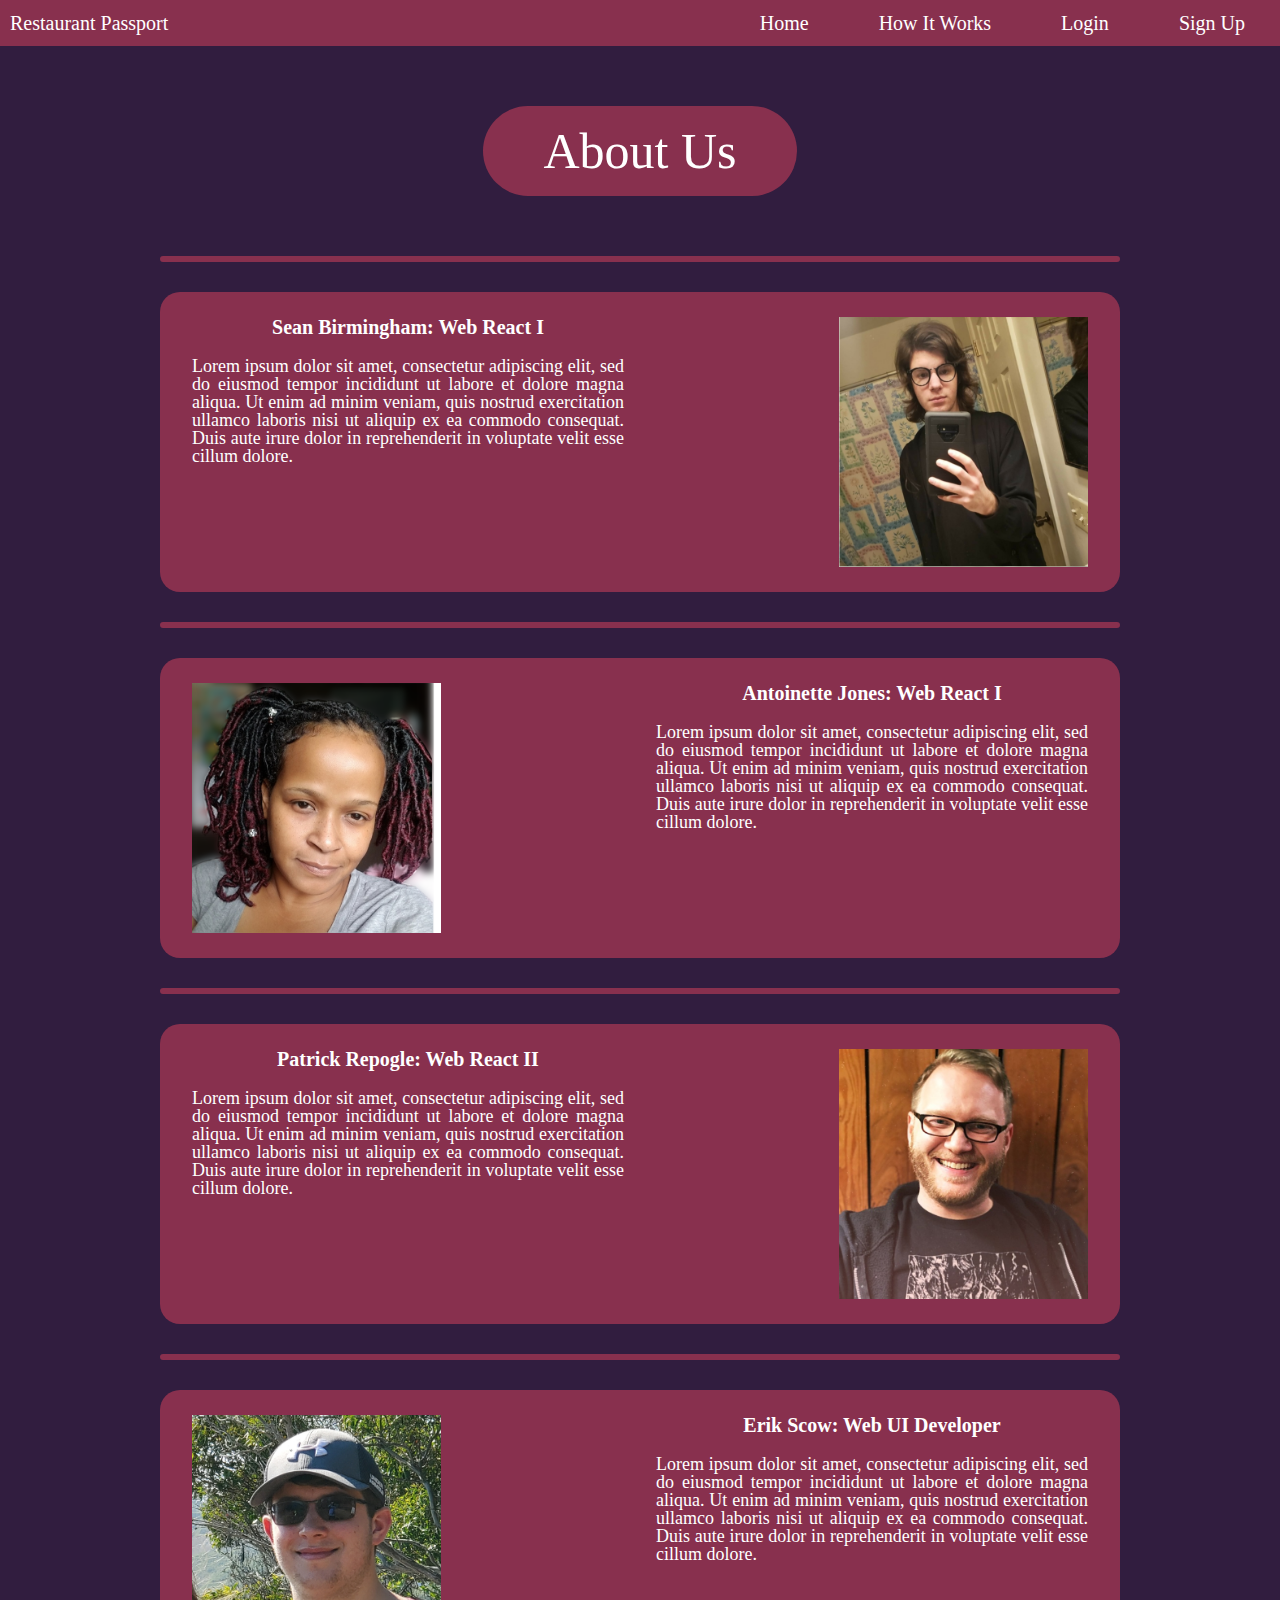
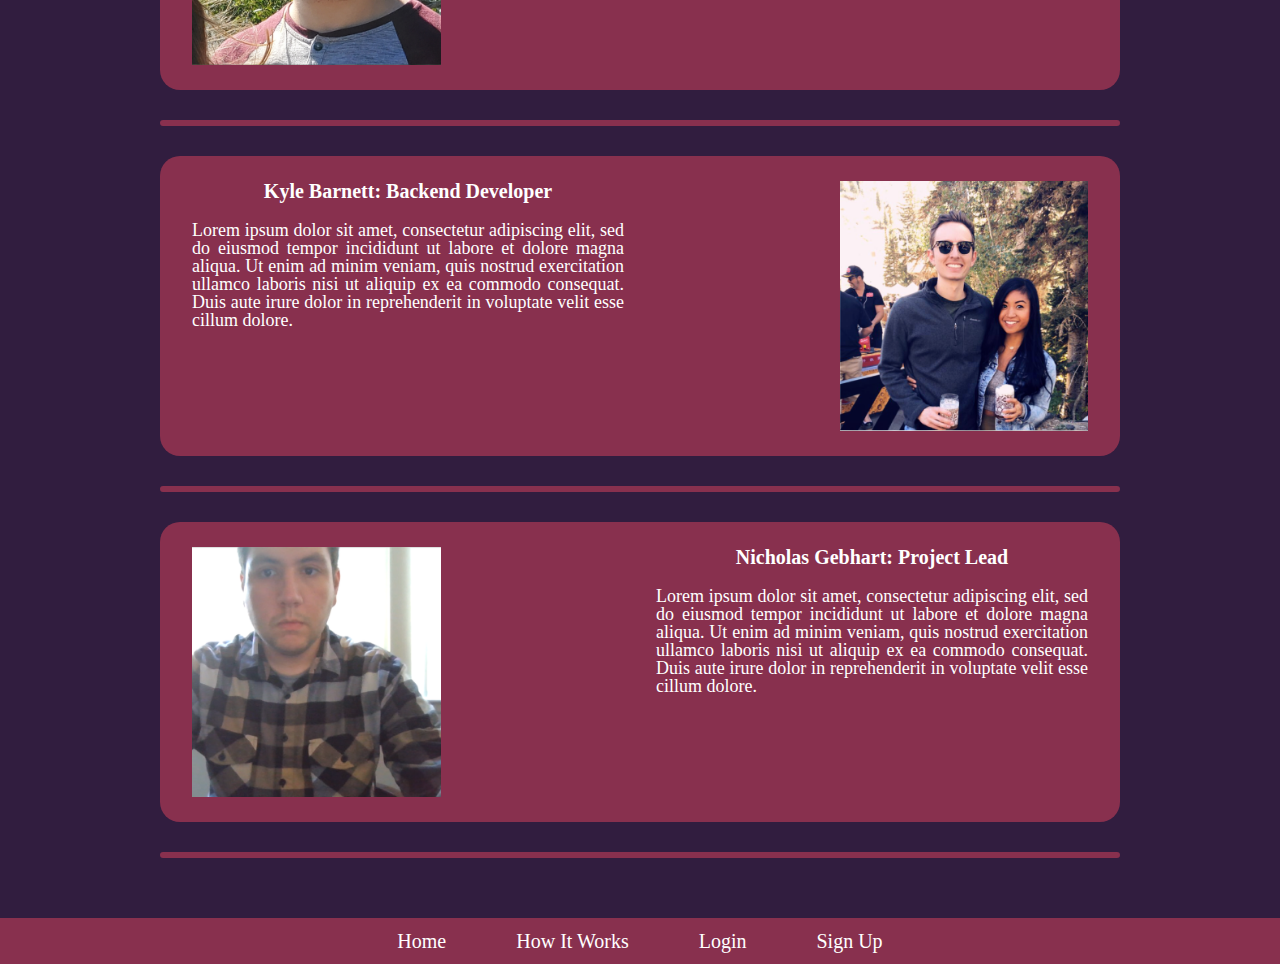
==== commit 208e8a4b: "added links to react app" ====
--- a/about-page.html
+++ b/about-page.html
@@ -14,8 +14,8 @@
         <div class="links">
             <a href="index.html">Home</a>
             <a href="description-page.html">How It Works</a>
-            <a href="#">Login</a>
-            <a href="#">Sign Up</a>
+            <a href="https://fe-restaurant-passport-nazrqtqln.now.sh/login">Login</a>
+            <a href="https://fe-restaurant-passport-nazrqtqln.now.sh/register">Sign Up</a>
         </div>
     </nav>
 <div class='about-container'>
@@ -95,8 +95,8 @@
         <div class="links">
             <a href="index.html">Home</a>
             <a href="description-page.html">How It Works</a>
-            <a href="#">Login</a>
-            <a href="#">Sign Up</a>
+            <a href="https://fe-restaurant-passport-nazrqtqln.now.sh/login">Login</a>
+            <a href="https://fe-restaurant-passport-nazrqtqln.now.sh/register">Sign Up</a>
         </div>
 </nav>
 </body>
--- a/css/index.css
+++ b/css/index.css
@@ -164,7 +164,7 @@
   }
 }
 .bg .container-about h1 {
-  background-color: #88304E;
+  background-color: #88304e;
   clear: both;
   border-radius: 100px;
   display: inline-block;
@@ -221,33 +221,27 @@
   font-size: 3rem;
   text-decoration: none;
   color: black;
+  animation-name: button-animation-out;
+  animation-fill-mode: forwards;
+  animation-duration: 0.5s;
+}
+.buttons-container a:hover {
+  animation-name: button-animation-in;
+  animation-fill-mode: forwards;
+  animation-duration: 0.5s;
 }
 .landing-nav {
   background: rgba(220, 220, 220, 0.6);
-  padding: 10px 0;
+  padding: 5px 0;
   display: flex;
   justify-content: space-between;
-}
-@media (max-width:500px) {
-  .landing-nav {
-    justify-content: center;
-  }
+  align-items: center;
 }
 .landing-nav .title {
   color: black;
   font-size: 2rem;
   padding-left: 10px;
 }
-@media (max-width: 800px) {
-  .landing-nav .title {
-    font-size: 1.5rem;
-  }
-}
-@media (max-width:500px) {
-  .landing-nav .title {
-    display: none;
-  }
-}
 .landing-nav .links {
   display: flex;
   justify-content: space-evenly;
@@ -256,12 +250,42 @@
   text-decoration: none;
   color: black;
   font-size: 2rem;
-  padding: 0 30px;
+  padding: 8px 30px;
+  margin: 0 5px;
+  border-radius: 100px;
+  animation-name: nav-animation-out;
+  animation-fill-mode: forwards;
+  animation-duration: 0.5s;
 }
 @media (max-width: 800px) {
   .landing-nav .links a {
     font-size: 1.5rem;
-    padding: 0 15px;
+    padding: 6px 15px;
+  }
+}
+.landing-nav .links a:hover {
+  animation-name: nav-animation-in;
+  animation-fill-mode: forwards;
+  animation-duration: 0.5s;
+}
+@media (max-width:500px) {
+  .landing-nav {
+    justify-content: center;
+  }
+}
+@media (max-width: 800px) {
+  .landing-nav .title {
+    font-size: 1.5rem;
+  }
+}
+@media (max-width:500px) {
+  .landing-nav .title {
+    display: none;
+  }
+}
+@media (max-width:500px) {
+  .landing-nav .links {
+    padding-right: 0px;
   }
 }
 .about-container {
@@ -278,26 +302,17 @@
   margin: 60px 0 30px 0;
 }
 .about-nav {
-  background: #88304E;
-  padding: 10px 0;
+  background: #88304e;
+  padding: 5px 0;
   display: flex;
   justify-content: space-between;
-}
-@media (max-width: 800px) {
-  .about-nav {
-    flex-direction: column;
-  }
+  align-items: center;
 }
 .about-nav .title {
   color: white;
   font-size: 2rem;
   padding-left: 10px;
 }
-@media (max-width: 800px) {
-  .about-nav .title {
-    padding-bottom: 20px;
-  }
-}
 .about-nav .links {
   display: flex;
   justify-content: space-evenly;
@@ -306,16 +321,36 @@
   text-decoration: none;
   color: white;
   font-size: 2rem;
-  padding: 0 30px;
+  padding: 8px 30px;
+  margin: 0 5px;
+  border-radius: 100px;
+  animation-name: about-nav-animation-out;
+  animation-fill-mode: forwards;
+  animation-duration: 0.5s;
 }
 @media (max-width: 800px) {
   .about-nav .links a {
     font-size: 1.5rem;
-    padding: 0 15px;
+    padding: 6px 15px;
+  }
+}
+.about-nav .links a:hover {
+  animation-name: about-nav-animation-in;
+  animation-fill-mode: forwards;
+  animation-duration: 0.5s;
+}
+@media (max-width: 800px) {
+  .about-nav {
+    flex-direction: column;
+  }
+}
+@media (max-width: 800px) {
+  .about-nav .title {
+    padding-bottom: 20px;
   }
 }
 .person {
-  background: #88304E;
+  background: #88304e;
   padding: 25px 0;
   border-radius: 20px;
   display: flex;
@@ -377,7 +412,7 @@
 }
 @media (max-width:500px) {
   .person .img-container-a img {
-    height: 80vw;
+    height: 50vw;
   }
 }
 .person .img-container-b {
@@ -403,11 +438,13 @@
     height: 80vw;
   }
 }
-.odd {
-  flex-direction: column-reverse;
+@media (max-width:500px) {
+  .odd {
+    flex-direction: column-reverse;
+  }
 }
 hr {
-  border: 3px solid #88304E;
+  border: 3px solid #88304e;
   border-radius: 100px;
   margin: 30px 0;
 }
@@ -419,7 +456,7 @@
   display: none;
 }
 .pitch {
-  background: #88304E;
+  background: #88304e;
   padding: 25px;
   border-radius: 20px;
 }
@@ -438,3 +475,59 @@
     font-size: 1.8rem;
   }
 }
+@keyframes button-animation-in {
+  from {
+    background: rgba(220, 220, 220, 0.6);
+    color: black;
+  }
+  to {
+    background: #88304e;
+    color: white;
+  }
+}
+@keyframes button-animation-out {
+  from {
+    background: #88304e;
+    color: white;
+  }
+  to {
+    background: rgba(220, 220, 220, 0.6);
+    color: black;
+  }
+}
+@keyframes nav-animation-in {
+  from {
+    background: none;
+    color: black;
+  }
+  to {
+    background: #88304e;
+    color: white;
+  }
+}
+@keyframes nav-animation-out {
+  from {
+    background: #88304e;
+    color: white;
+  }
+  to {
+    background: none;
+    color: black;
+  }
+}
+@keyframes about-nav-animation-in {
+  from {
+    background: none;
+  }
+  to {
+    background: #311D3F;
+  }
+}
+@keyframes about-nav-animation-out {
+  from {
+    background: #311D3F;
+  }
+  to {
+    background: none;
+  }
+}
